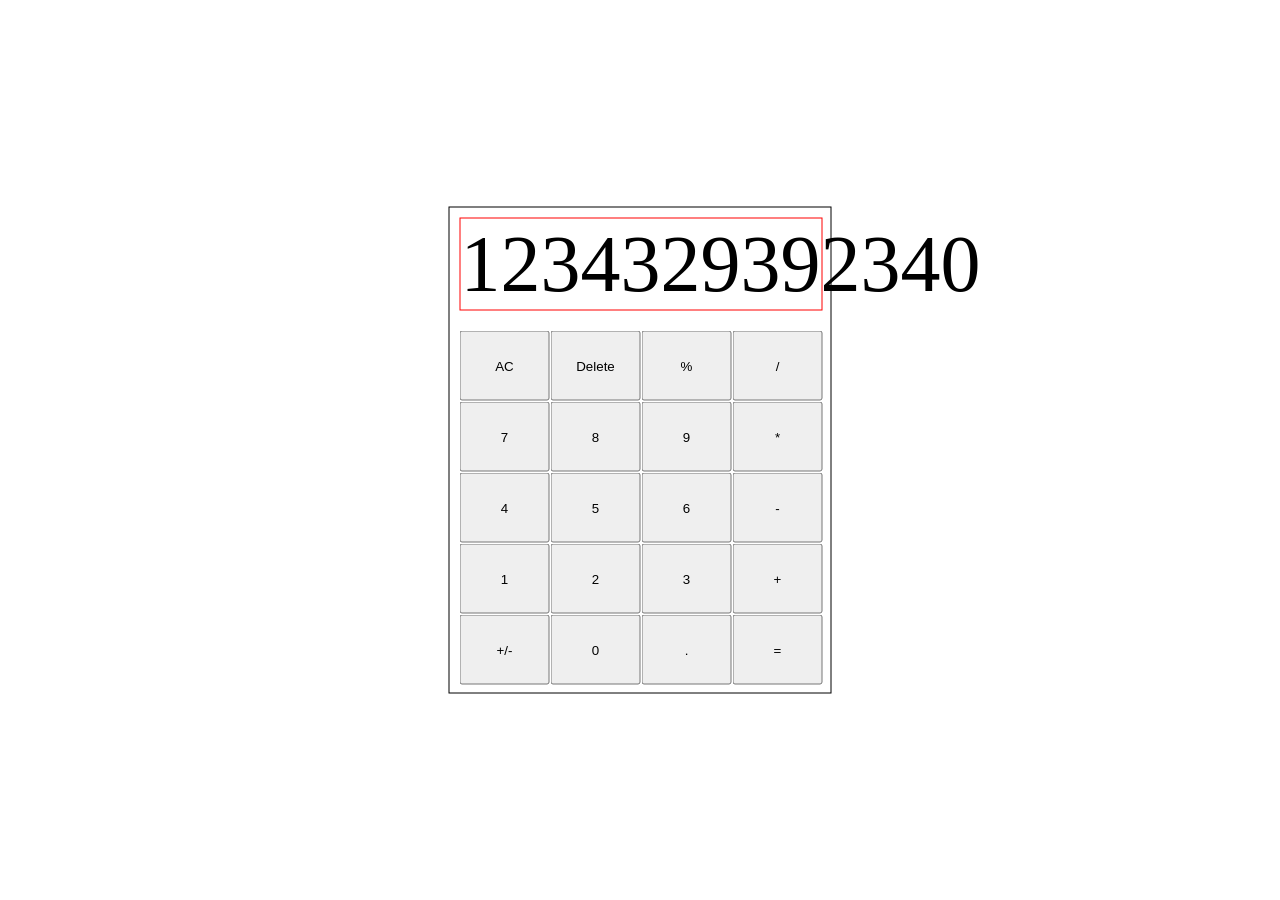
==== topcalculatorindex.html @ df5fe889 "Updated both html and css files - Update class names and create remainder of button tags - reorder b" ====
<!DOCTYPE html>
<html lang="en">

<head>
  <meta charset="UTF-8">
  <meta name="viewport" content="width=device-width, initial-scale=1.0">
  <title>TOP Calculator</title>
  <link rel="stylesheet" href="topcalculatorstyle.css">
  <script src="topcalculator.js" defer></script>
</head>

<body>
  <div id="calc-wrapper">
    <div class="display">1234329392340</div>
    <div class="button-wrapper">
      <button class="clear">AC</button>
      <button class="delete">Delete</button>
      <button class="percent">%</button>
      <button class="divide">/</button>
      <button>7</button>
      <button>8</button>
      <button>9</button>
      <button class="mult">*</button>
      <button>4</button>
      <button>5</button>
      <button>6</button>
      <button class="sub">-</button>
      <button>1</button>
      <button>2</button>
      <button>3</button>
      <button class="add">+</button>
      <button class="plusminus">+/-</button>
      <button>0</button>
      <button class="dPoint">.</button>
      <button class="equal">=</button>
    </div>

  </div>

</body>

</html>
---- topcalculatorstyle.css ----
/* Make it look nice! */
#calc-wrapper {
  display: grid;
  height: 485px;
  width: 381px;
  border: 1px solid black;
  top: 50%;
  left: 50%;
  position: absolute;
  transform: translate(-50%, -50%);
}

.display {
  display: block;
  border: 1px solid red;
  max-height: 100px;
  max-width: 361px;
  margin: 10px;
  font-size: 80px;
}

.button-wrapper {
  display: grid;
  margin: 10px;
  grid-template-rows: repeat(5, 70px,);
  grid-template-columns: repeat(4, 90px);
  gap: 1px;
}

button {
  min-width: 90px;
  min-height: 70px;
}
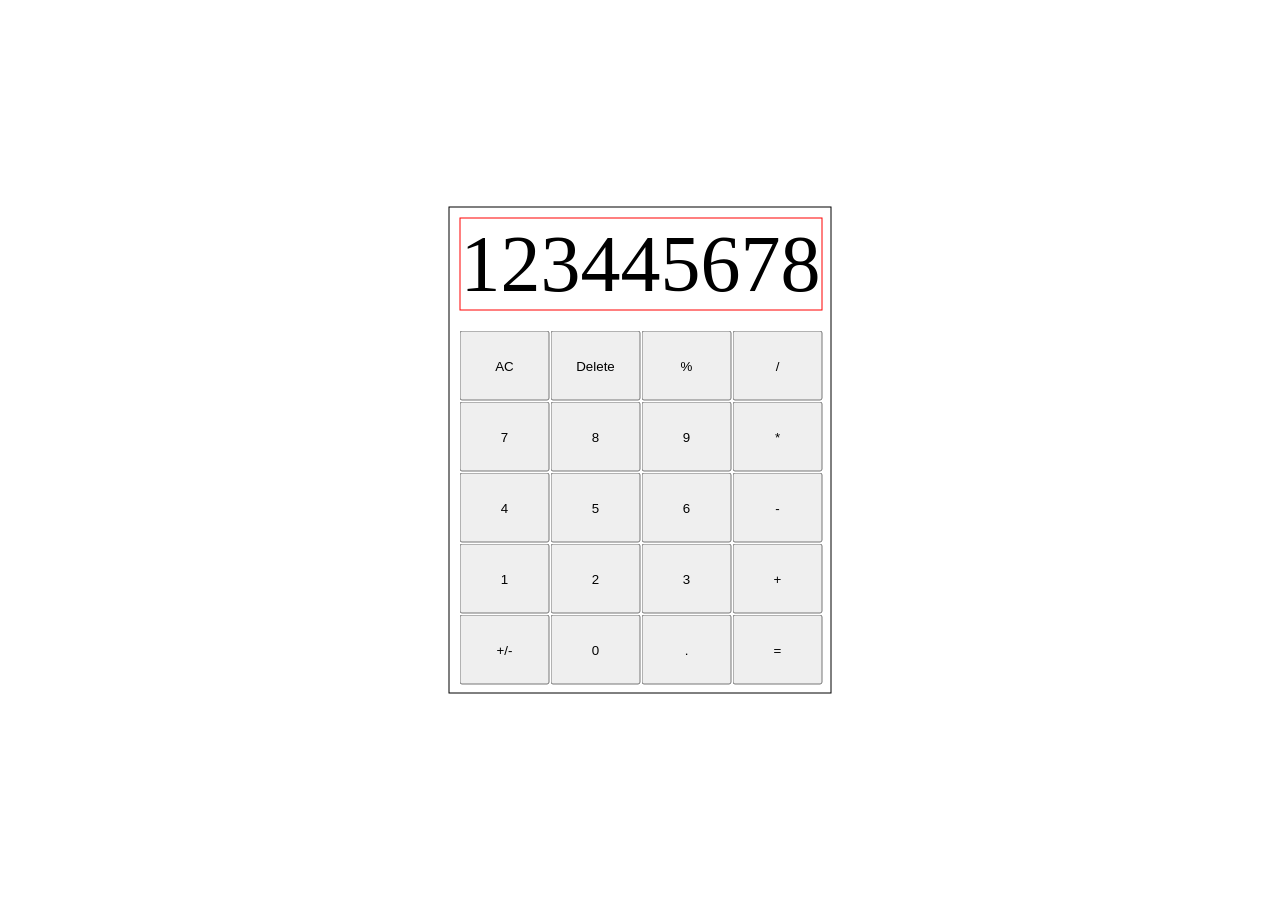
==== commit 9c6dcdc0: "Update classes and id's for buttons" ====
--- a/topcalculatorindex.html
+++ b/topcalculatorindex.html
@@ -1,6 +1,5 @@
 <!DOCTYPE html>
 <html lang="en">
-
 <head>
   <meta charset="UTF-8">
   <meta name="viewport" content="width=device-width, initial-scale=1.0">
@@ -11,28 +10,28 @@
 
 <body>
   <div id="calc-wrapper">
-    <div class="display">1234329392340</div>
+    <div class="display">123445678</div>
     <div class="button-wrapper">
-      <button class="clear">AC</button>
-      <button class="delete">Delete</button>
-      <button class="percent">%</button>
-      <button class="divide">/</button>
-      <button>7</button>
-      <button>8</button>
-      <button>9</button>
-      <button class="mult">*</button>
-      <button>4</button>
-      <button>5</button>
-      <button>6</button>
-      <button class="sub">-</button>
-      <button>1</button>
-      <button>2</button>
-      <button>3</button>
-      <button class="add">+</button>
-      <button class="plusminus">+/-</button>
-      <button>0</button>
-      <button class="dPoint">.</button>
-      <button class="equal">=</button>
+      <button id="clear" class="operator" type="button">AC</button>
+      <button id="delete" class="operator" type="button">Delete</button>
+      <button id="percent" class="operator" type="button">%</button>
+      <button id="divide" class="operator" type="button">/</button>
+      <button id="7" class="digit" type="button">7</button>
+      <button id="8" class="digit" type="button">8</button>
+      <button id="9" class="digit" type="button">9</button>
+      <button id="mult" class="operator" type="button">*</button>
+      <button id="4" class="digit" type="button">4</button>
+      <button id="5" class="digit" type="button">5</button>
+      <button id="6" class="digit" type="button">6</button>
+      <button id="sub" class="operator" type="button">-</button>
+      <button id="1" class="digit" type="button">1</button>
+      <button id="2" class="digit" type="button">2</button>
+      <button id="3" class="digit" type="button">3</button>
+      <button id="add" class="operator" type="button">+</button>
+      <button id="plusminus" class="operator" type="button">+/-</button>
+      <button id="0" class="digit" type="button">0</button>
+      <button id="dPoint" class="operator" type="button">.</button>
+      <button id="equal" class="operator" type="button">=</button>
     </div>
 
   </div>
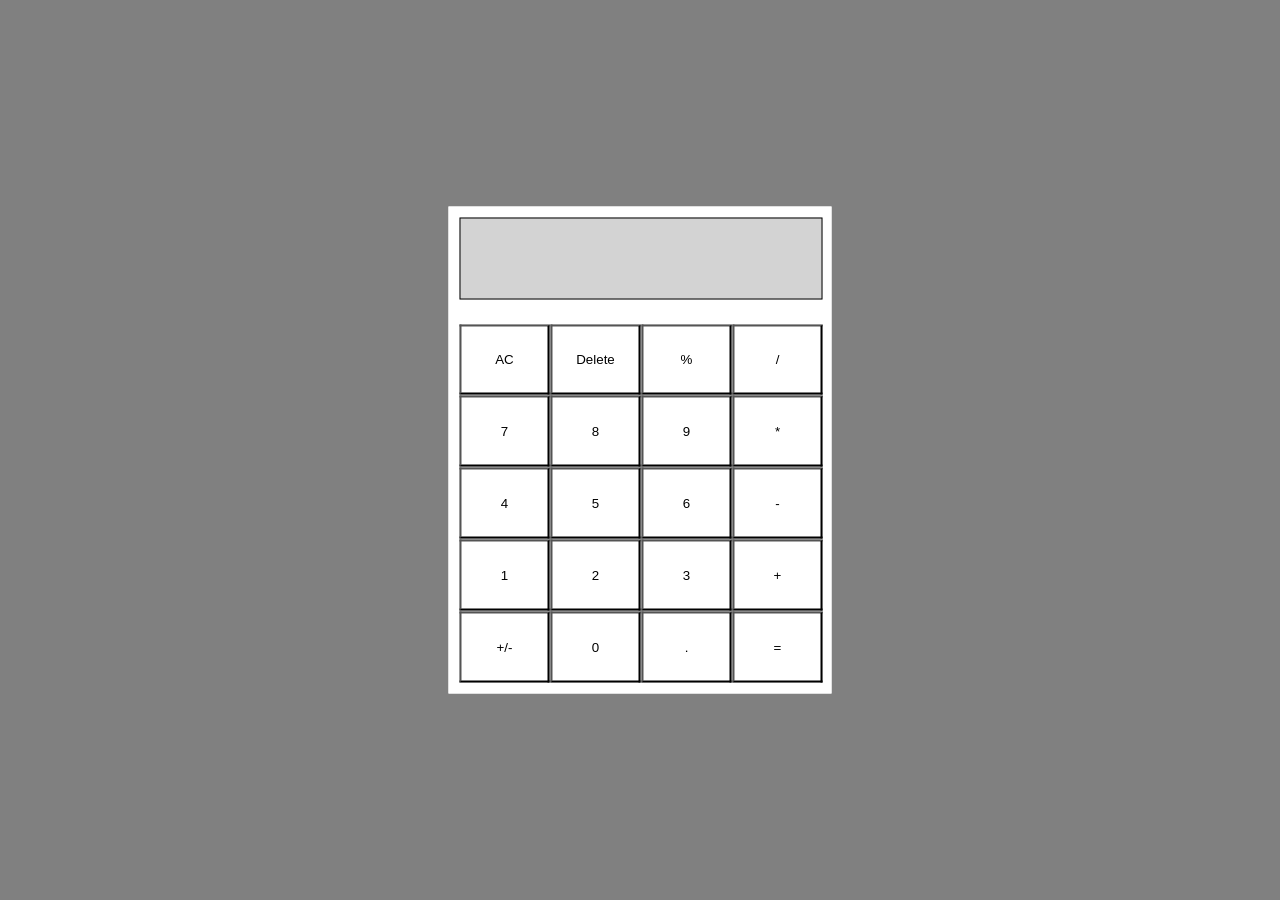
==== commit b2c64970: "Update js and css files - change background color to keep working at night - take out numbers from h" ====
--- a/topcalculatorindex.html
+++ b/topcalculatorindex.html
@@ -10,7 +10,7 @@
 
 <body>
   <div id="calc-wrapper">
-    <div class="display">123445678</div>
+    <div class="display"></div>
     <div class="button-wrapper">
       <button id="clear" class="operator" type="button">AC</button>
       <button id="delete" class="operator" type="button">Delete</button>
--- a/topcalculatorstyle.css
+++ b/topcalculatorstyle.css
@@ -1,9 +1,15 @@
 /* Make it look nice! */
+* {
+  background: grey;
+
+}
+
 #calc-wrapper {
   display: grid;
+  background: white;
   height: 485px;
   width: 381px;
-  border: 1px solid black;
+  border: 1px solid white;
   top: 50%;
   left: 50%;
   position: absolute;
@@ -12,9 +18,10 @@
 
 .display {
   display: block;
-  border: 1px solid red;
-  max-height: 100px;
-  max-width: 361px;
+  background: lightgray;
+  border: 1px solid black;
+  height: 80px;
+  width: 361px;
   margin: 10px;
   font-size: 80px;
 }
@@ -28,6 +35,7 @@
 }
 
 button {
+  background: white;
   min-width: 90px;
   min-height: 70px;
 }
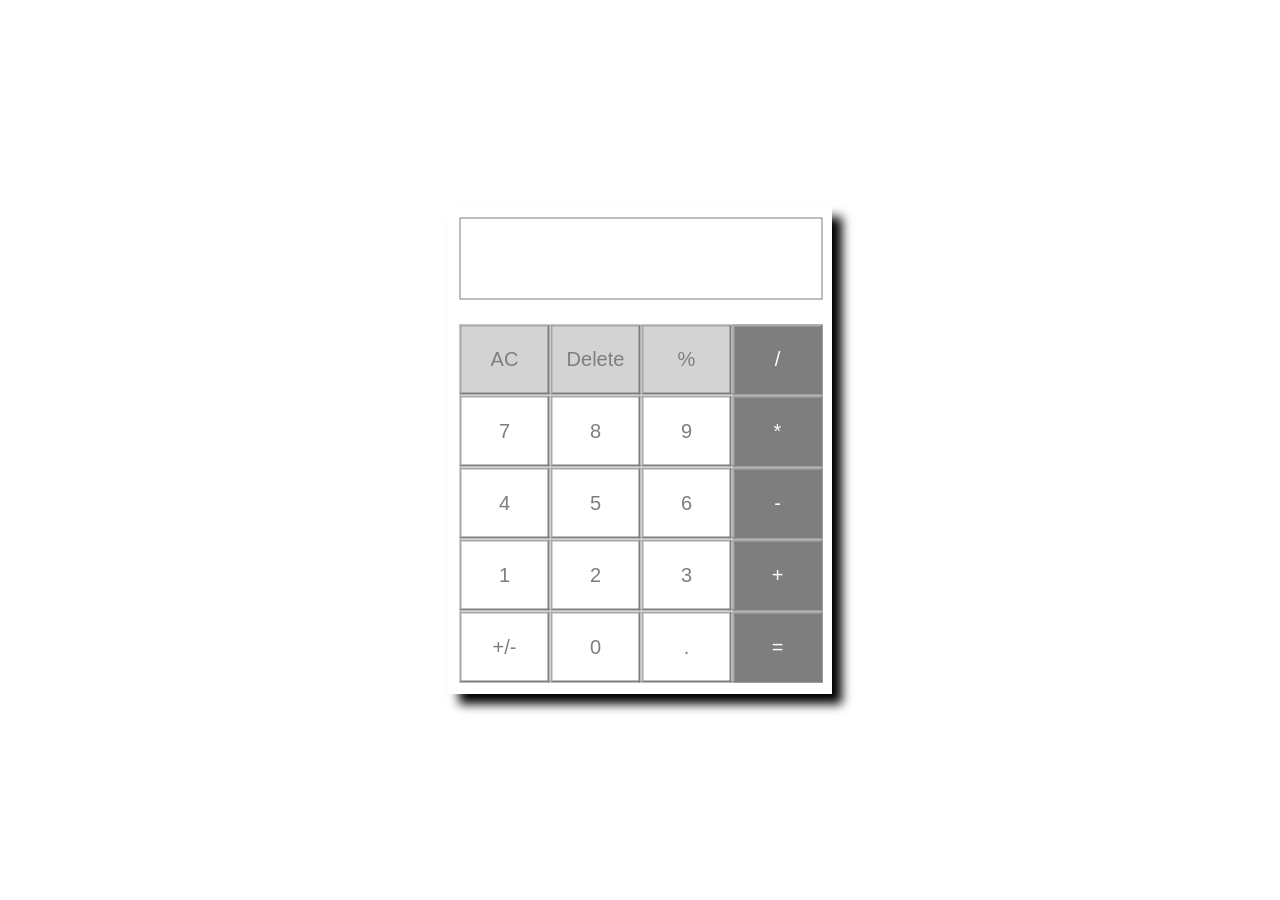
==== commit 19b86101: "All done! - make calculator look nice - add final hover changes to operator buttons, change colors j" ====
--- a/topcalculatorindex.html
+++ b/topcalculatorindex.html
@@ -12,9 +12,9 @@
   <div id="calc-wrapper">
     <div class="display"></div>
     <div class="button-wrapper">
-      <button id="clear" class="operator" type="button">AC</button>
-      <button id="delete" class="operator" type="button">Delete</button>
-      <button id="percent" class="operator" type="button">%</button>
+      <button id="clear" class="misc" type="button">AC</button>
+      <button id="delete" class="misc" type="button">Delete</button>
+      <button id="percent" class="misc" type="button">%</button>
       <button id="divide" class="operator" type="button">/</button>
       <button id="7" class="digit" type="button">7</button>
       <button id="8" class="digit" type="button">8</button>
@@ -28,10 +28,10 @@
       <button id="2" class="digit" type="button">2</button>
       <button id="3" class="digit" type="button">3</button>
       <button id="add" class="operator" type="button">+</button>
-      <button id="plusminus" class="operator" type="button">+/-</button>
+      <button id="plusminus" class="plusminus" type="button">+/-</button>
       <button id="0" class="digit" type="button">0</button>
-      <button id="dPoint" class="operator" type="button">.</button>
-      <button id="equal" class="operator" type="button">=</button>
+      <button id="decimal" class="decimal" type="button">.</button>
+      <button id="equal" class="equals" type="button">=</button>
     </div>
 
   </div>
--- a/topcalculatorstyle.css
+++ b/topcalculatorstyle.css
@@ -1,12 +1,15 @@
 /* Make it look nice! */
 * {
-  background: grey;
-
+  /* background-color: grey; */
+  background-image: url('calcbg.jpg');
+  background-size: cover;
+  font-family: Arial, Helvetica, sans-serif;
 }
 
 #calc-wrapper {
   display: grid;
-  background: white;
+  background-image: url('calcbg2.jpg');
+  box-shadow: 10px 10px 10px;
   height: 485px;
   width: 381px;
   border: 1px solid white;
@@ -18,24 +21,55 @@
 
 .display {
   display: block;
-  background: lightgray;
+  opacity: 0.5;
+  background: white;
   border: 1px solid black;
   height: 80px;
   width: 361px;
   margin: 10px;
-  font-size: 80px;
+  font-size: 70px;
+  text-align: right;
 }
 
 .button-wrapper {
   display: grid;
   margin: 10px;
-  grid-template-rows: repeat(5, 70px,);
+  grid-template-rows: repeat(5, 70px, );
   grid-template-columns: repeat(4, 90px);
   gap: 1px;
 }
 
 button {
+  opacity: 0.5;
+  font-size: 20px;
   background: white;
   min-width: 90px;
   min-height: 70px;
 }
+
+button:hover {
+  background-color: lightgray;
+  opacity: 1;
+}
+
+.misc {
+  background-color: darkgrey;
+  color: black;
+}
+
+.misc:hover {
+  background-color: black;
+  color: white;
+
+}
+
+.operator,
+.equals {
+  background-color: black;
+  color: white;
+}
+
+.operator:hover,
+.equals:hover {
+  color: black;
+}
